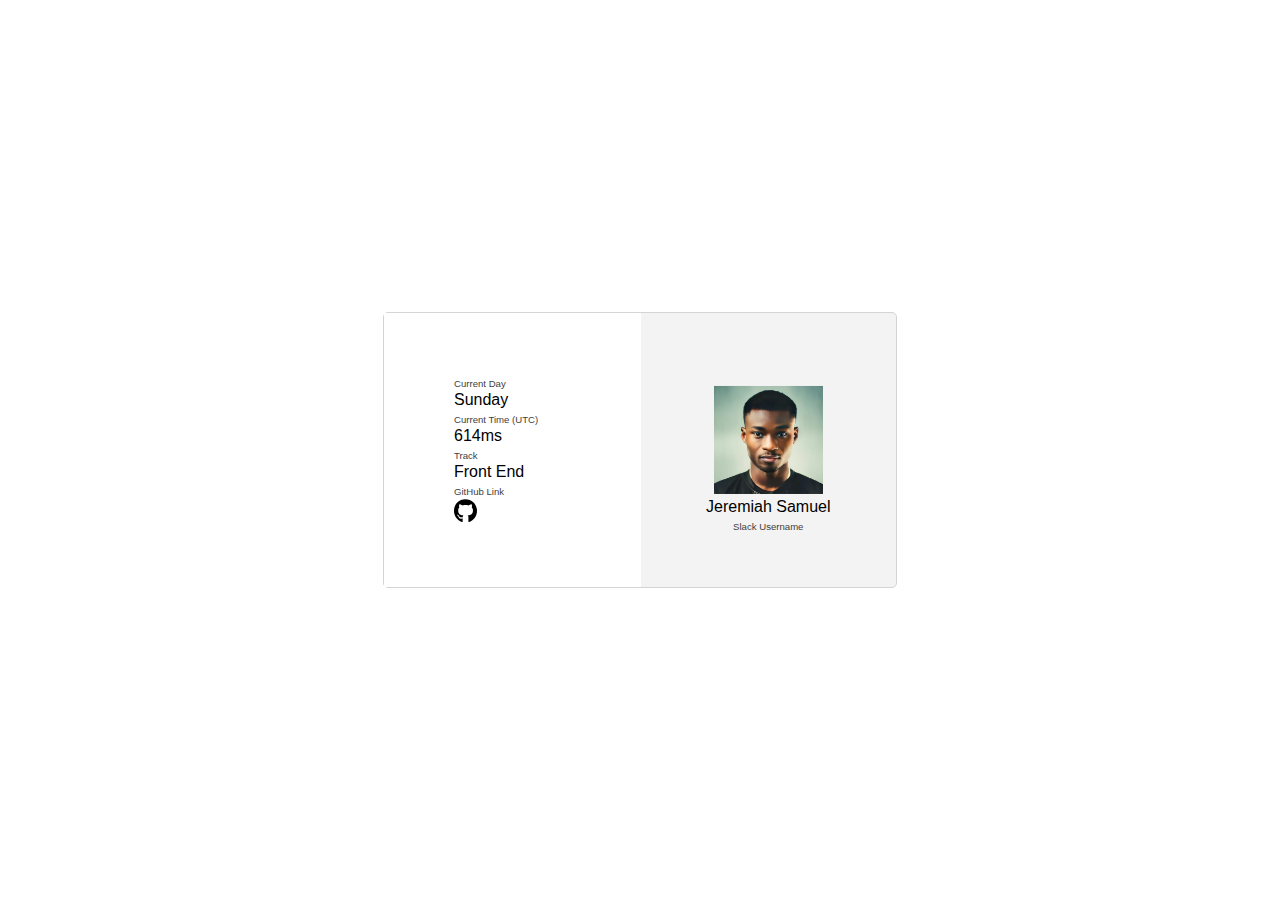
==== personal.html @ 2dd41e04 "First Commit" ====
<!DOCTYPE html>
<html lang="en">
<head>
    <meta charset="UTF-8">
    <meta name="viewport" content="width=device-width, initial-scale=1.0">
    <title>My Profile</title>
    <link rel="icon" href="profile-image.jpg">
    <link rel="stylesheet" href="personal.css">
    
</head>
<body>

    <div class="main">
        <div class="container">
            <div class="leftProfile">
                
                    <div class="dayDiv">
                        <span>Current Day</span> <br>
                        <label data-testid="currentDayOfTheWeek" class="dayStyle"></label> <br>
                            </div>
                    
                    <div class="timeDiv">
                        <span>Current Time (UTC)</span> <br>
                        <label for="time" class="timeStyle" data-testid="currentUTCTime">23:24:50</label> <br>
                            </div>
                    
                    <div class="trackDiv">
                        <span>Track</span> <br>
                        <label for="Track" class="trackStyle" data-testid="myTrack">Front End</label> <br>
                            </div>
                    
                    <div class="linkDiv">
                        <span>GitHub Link</span> <br>
                        <a href=""><img src="github.svg" alt="github-icon" class="githubImage" data-testid="githubURL"></a>
                    </div>
            </div>
                        
                    
            <div class="rightProfile">
                    <img src="profile-image.jpg" alt="Jeremiah Samuel" data-testid="slackDisplayImage" class="dispImage"> <br>
                        <label for="username" class="nameStyle" data-testid="slackUserName">Jeremiah Samuel</label> <br>
                        <span>Slack Username</span>
                            </div>
            
            </div>
                      
    
        </div>

    </div>


    <script src="peronal.js"></script>
</body>
</html>
---- personal.css ----
/* Media Query for Mobile Devices */
     @media (max-width: 480px) {
        body {
            background-color: white;
            
        }
    }
      
    /* Media Query for low resolution  Tablets, Ipads */
    @media (min-width: 481px) and (max-width: 767px) {
        body {
            background-color:white;
        }
    }
      
    /* Media Query for Tablets Ipads portrait mode */
    @media (min-width: 768px) and (max-width: 1024px){
        body {
            background-color: white;
        }
    }
      
    /* Media Query for Laptops and Desktops */
    @media (min-width: 1025px) and (max-width: 1280px){
        body {
            background-color: white;
        }
    }
      
    /* Media Query for Large screens */
    @media (min-width: 1281px) {
        body {
            /*background-color: white;*/
            background-image: linear-gradient(to right green,white);
     }
    }
    
    .container{
        background-color: rgb(243, 243, 243);
        border: 1px solid rgb(211, 211, 211);
        border-radius: 5px;
        width: 40%;
        display: flex;
        align-items: center;  
        position: absolute;
        top: 50%;
        left: 50%;
        transform: translate(-50%, -50%);
    }

    .leftProfile{
        padding: 60px 70px 60px 70px;
        background-color: white;        
    }

    .rightProfile{
        padding: 70px 50px 50px 50px;
        text-align: center;
                    
    }

    span{
        font-family: 'Poppins', sans-serif;
        font-size: 0.6rem;
        color: rgb(63, 62, 62);
        font-weight: 300;
    }

    .dayStyle, .timeStyle, .trackStyle, .nameStyle  {
        font-family: 'Poppins', sans-serif;
        font-size: 1rem;
        color: black;
    }
    
    .githubImage{
        width: 20%;
    }

    .dispImage{
        width: 70%;
             
    }
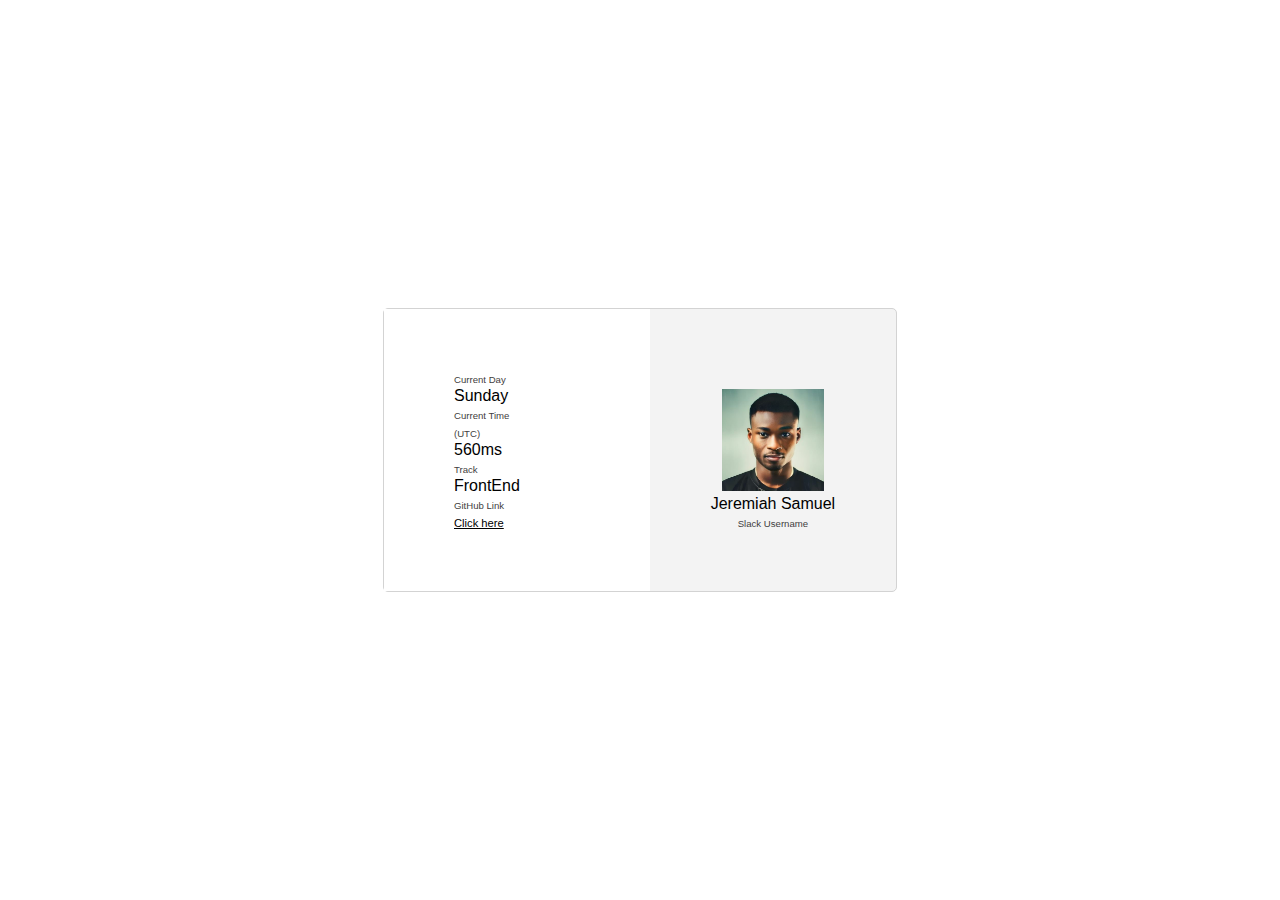
==== commit 5c8e8047: "Second Commit" ====
--- a/personal.html
+++ b/personal.html
@@ -26,12 +26,12 @@
                     
                     <div class="trackDiv">
                         <span>Track</span> <br>
-                        <label for="Track" class="trackStyle" data-testid="myTrack">Front End</label> <br>
+                        <label for="Track" class="trackStyle" data-testid="myTrack">FrontEnd</label> <br>
                             </div>
                     
                     <div class="linkDiv">
                         <span>GitHub Link</span> <br>
-                        <a href=""><img src="github.svg" alt="github-icon" class="githubImage" data-testid="githubURL"></a>
+                        <a href="https://github.com/livinalt/stageOne" class="githubLink" data-testid="githubURL">Link</a>
                     </div>
             </div>
                         
--- a/personal.css
+++ b/personal.css
@@ -51,7 +51,7 @@
     }
 
     .leftProfile{
-        padding: 60px 70px 60px 70px;
+        padding: 60px 130px 60px 70px;
         background-color: white;        
     }
 
@@ -72,10 +72,13 @@
         font-family: 'Poppins', sans-serif;
         font-size: 1rem;
         color: black;
+        
     }
     
-    .githubImage{
-        width: 20%;
+    .githubLink{
+       font-family: 'Poppins', sans-serif;
+        font-size: 0.7rem;
+        color: black;
     }
 
     .dispImage{
